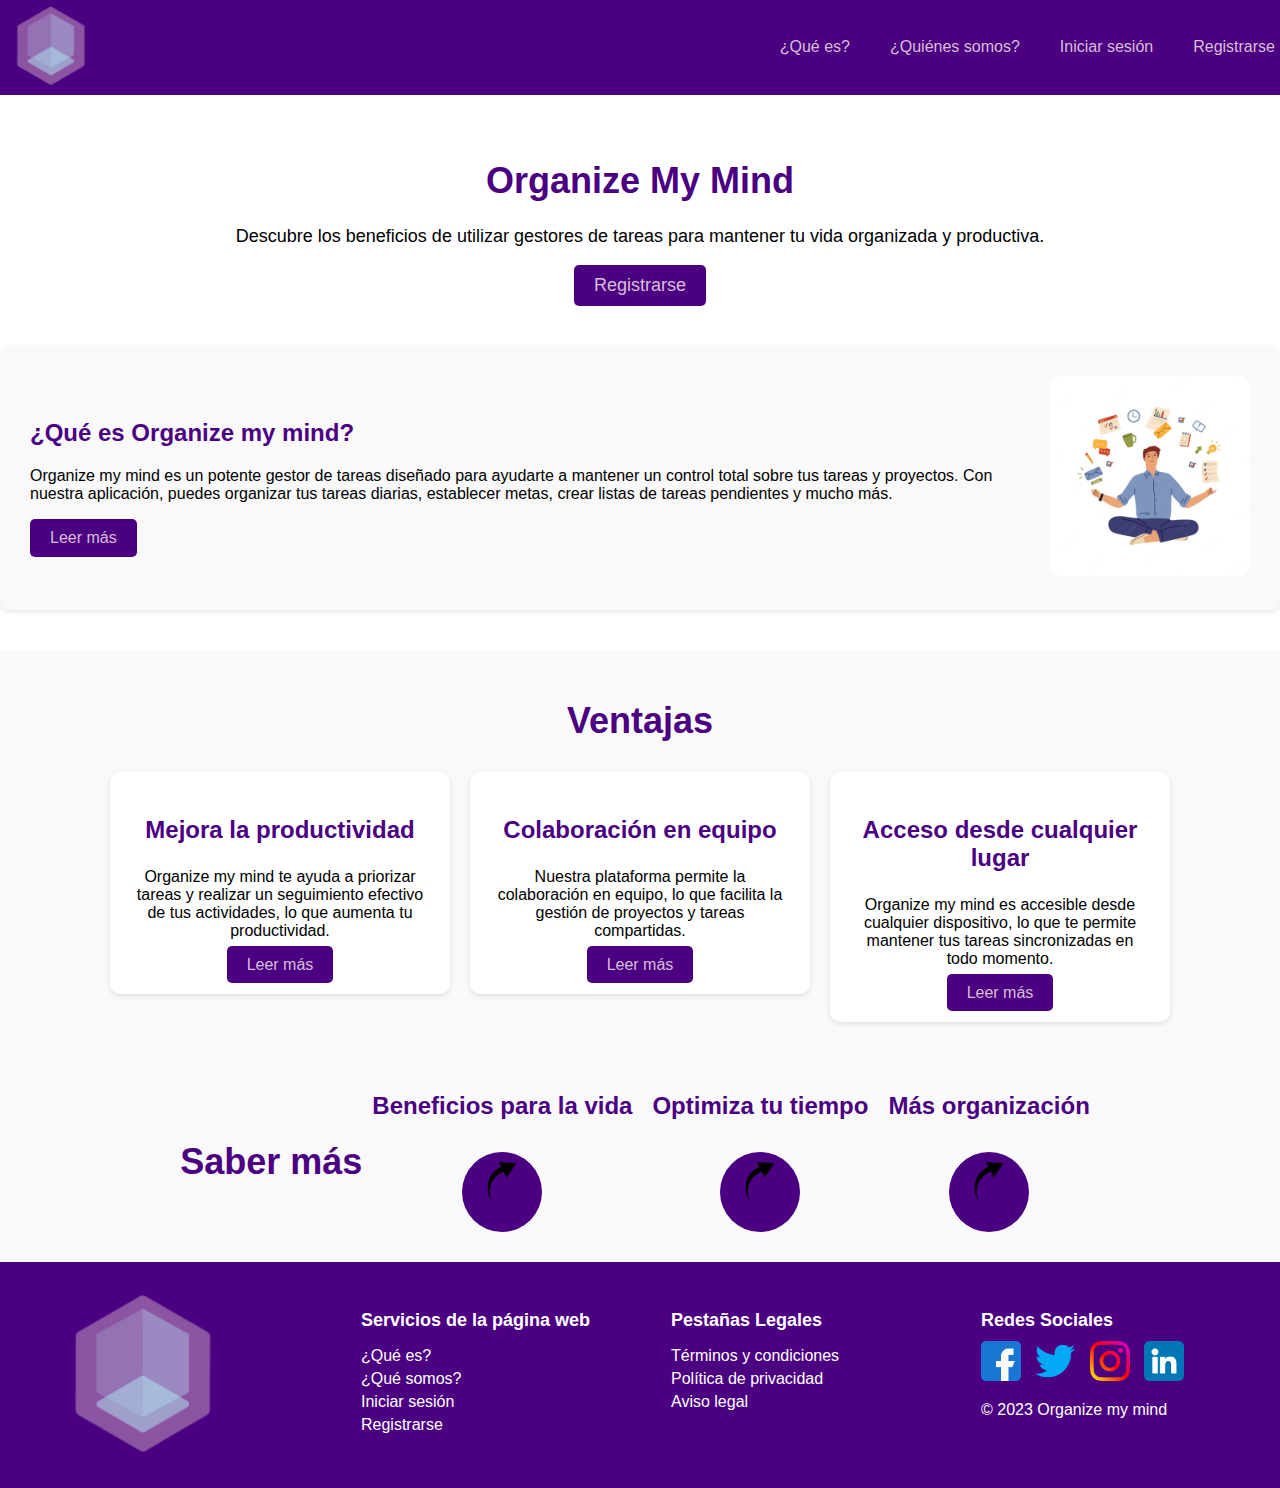
==== index/index.html @ 839638fd "first commit" ====
<!DOCTYPE html>
<html lang="es">
<head>
  <meta charset="UTF-8">
  <meta name="viewport" content="width=device-width, initial-scale=1.0">
  <title>Organize My Mind</title>
  <link rel="stylesheet" href="estilo.css">
  <link rel="icon" type="image/png" href="../imagenes/logo.png">
</head>
<body>
  
  <header>
    <div class="logo">
      <a href="index.html">
        <img src="../imagenes/logo.png" alt="Logo de Organize My Mind" width="100">
      </a>
    </div>
    <div class="navbar-toggle" onclick="toggleNavbar()">
      <div class="bar"></div>
      <div class="bar"></div>
      <div class="bar"></div>
    </div>
    <nav class="navigation" id="navbarLinks">
      <a href="../que-es/queEs.html">¿Qué es?</a>
      <a href="../quienes-somos/queSomos.html">¿Quiénes somos?</a>
      <a href="../login/login.html">Iniciar sesión</a>
      <a href="../signup/signup.html">Registrarse</a>
    </nav>
  </header>
  

  <div class="page-content">
    <div class="page-title">
      <h1>Organize My Mind</h1>
    </div>
    <div class="page-description">
      <p>Descubre los beneficios de utilizar gestores de tareas para mantener tu vida organizada y productiva.</p>
    </div>
    <div class="register-button">
      <a href="signup.html" class="button">Registrarse</a>
    </div>
  </div>

  <section class="content-section">
    <div class="text-content">
      <h2>¿Qué es Organize my mind?</h2>
      <p>Organize my mind es un potente gestor de tareas diseñado para ayudarte a mantener un control total sobre tus tareas y proyectos. Con nuestra aplicación, puedes organizar tus tareas diarias, establecer metas, crear listas de tareas pendientes y mucho más.</p>
      <button class="read-more-button"><a href="queEs.html">Leer más</a></button>
    </div>
    <div class="image-content">
      <img src="../imagenes/imagen_texto.avif" alt="Imagen de Organize My Mind">
    </div>
  </section>

  <section id="advantages">
    <div class="container">
      <h2>Ventajas</h2>
      <div class="advantage-item">
        <h3>Mejora la productividad</h3>
        <p>Organize my mind te ayuda a priorizar tareas y realizar un seguimiento efectivo de tus actividades, lo que aumenta tu productividad.</p>
        <a href="#" class="btn btn-secondary">Leer más</a>
      </div>
      <div class="advantage-item">
        <h3>Colaboración en equipo</h3>
        <p>Nuestra plataforma permite la colaboración en equipo, lo que facilita la gestión de proyectos y tareas compartidas.</p>
        <a href="#" class="btn btn-secondary">Leer más</a>
      </div>
      <div class="advantage-item">
        <h3>Acceso desde cualquier lugar</h3>
        <p>Organize my mind es accesible desde cualquier dispositivo, lo que te permite mantener tus tareas sincronizadas en todo momento.</p>
        <a href="#" class="btn btn-secondary">Leer más</a>
      </div>
    </div>
  </section>

  <section id="learn-more">
    <div class="learn-container">
      <h2>Saber más</h2>
      <div class="circle">
        <h4>Beneficios para la vida</h4>
        <a href="#"><img src="../imagenes/flecha.png" alt="Flecha"></a>
      </div>
      <div class="circle">
        <h4>Optimiza tu tiempo</h4>
        <a href="#"><img src="../imagenes/flecha.png" alt="Flecha"></a>
      </div>
      <div class="circle">
        <h4>Más organización</h4>
        <a href="#"><img src="../imagenes/flecha.png" alt="Flecha"></a>
      </div>
    </div>
  </section>

  <footer>
    <div class="footer-container">
      <div class="footer-column">
        <a href="index.html">
          <img src="../imagenes/logo.png" alt="Logo de la empresa">
        </a>
      </div>
      <div class="footer-column">
        <h3>Servicios de la página web</h3>
        <ul>
          <li><a href="../que-es/queEs.html">¿Qué es?</a></li>
          <li><a href="../quienes-somos/queSomos.html">¿Qué somos?</a></li>
          <li><a href="../login/login.html">Iniciar sesión</a></li>
          <li><a href="../signup/signup.html">Registrarse</a></li>
        </ul>
      </div>
      <div class="footer-column">
        <h3>Pestañas Legales</h3>
        <ul>
          <li><a href="../pestañas-legales/terminos.html">Términos y condiciones</a></li>
          <li><a href="../pestañas-legales/politica-de-privacidad.html">Política de privacidad</a></li>
          <li><a href="../pestañas-legales/aviso-legal.html">Aviso legal</a></li>
        </ul>
      </div>
      <div class="footer-column">
        <h3>Redes Sociales</h3>
        <div class="social-buttons">
          <a target="_blank" href="https://www.facebook.com"><img src="../imagenes/facebook.png" alt="Facebook"></a>
          <a target="_blank" href="https://www.twitter.com"><img src="../imagenes/twitter.png" alt="Twitter"></a>
          <a target="_blank" href="https://www.instagram.com"><img src="../imagenes/instagram.png" alt="Instagram"></a>
          <a target="_blank" href="https://www.linkedin.com"><img src="../imagenes/linkedin.png" alt="LinkedIn"></a>
        </div>
        <p>&copy; 2023 Organize my mind</p>
      </div>
    </div>
  </footer>

  <script src="codigo.js"></script>
</body>
</html>
---- index/estilo.css ----
body {
  font-family: Arial, sans-serif;
  padding: 0;
  margin: 0;
  padding-top: 80px; /* Ajusta esto a la altura de tu header */
}

header {
  background-color: #4B0082; /* Morado oscuro */
  color: #D8BFD8; /* Morado claro */
  padding: 5px;
  display: flex;
  justify-content: space-between;
  align-items: center;
  position: fixed; /* Fija el header */
  width: 100%; /* Ancho completo */
  top: 0; /* Alinea en la parte superior */
  z-index: 1000; /* Asegura que esté encima de otros elementos */
}

.logo {
  display: inline-block; /* Permite que el enlace abarque solo el tamaño de la imagen */
}

.logo img {
  width: 100px; /* Tamaño del logo */
}

.navigation {
  display: flex;
  gap: 20px;
}

.navigation a {
  color: #D8BFD8; /* Morado claro */
  text-decoration: none;
  padding: 5px 10px;
  border-radius: 5px;
}

.navigation a:hover {
  background-color: #8A2BE2; /* Morado claro más brillante al pasar el ratón */
  color: white;
}

.page-content {
  text-align: center;
  margin: 80px auto 0; /* 80px es la altura de tu header */
}

.page-title {
  margin-bottom: 20px;
}

.page-title h1 {
  font-size: 36px;
  color: #4B0082; /* Morado oscuro */
}

.page-description p {
  font-size: 18px;
}

.register-button .button {
  display: inline-block;
  padding: 10px 20px;
  background-color: #4B0082; /* Morado oscuro */
  color: #D8BFD8; /* Morado claro */
  text-decoration: none;
  border: none;
  border-radius: 5px;
  font-size: 18px;
  transition: background-color 0.3s;
}

.register-button .button:hover {
  background-color: #8A2BE2; /* Morado claro más brillante al pasar el ratón */
  color: white;
}

.content-section {
  display: flex;
  flex-direction: row; /* Alinea los elementos en una fila */
  align-items: center; /* Alinea verticalmente los elementos */
  padding: 30px;
  margin: 40px 0;
  background-color: #f9f9f9; /* Color de fondo */
  border-radius: 10px; /* Esquinas redondeadas */
  box-shadow: 0 2px 5px rgba(0, 0, 0, 0.1); /* Sombra suave */
}

.text-content {
  flex: 1; /* Ocupa el espacio restante */
  padding-right: 20px; /* Espaciado a la derecha */
}

.text-content h2 {
  color: #4B0082; /* Color del título */
  font-size: 24px; /* Tamaño del título */
}

.text-content p {
  font-size: 16px; /* Tamaño del texto */
}

.image-content img {
  width: 200px; /* Tamaño de la imagen */
  border-radius: 10px; /* Esquinas redondeadas */
}

.read-more-button {
  background-color: #4B0082; /* Morado oscuro */
  color: #D8BFD8; /* Morado claro */
  border: none;
  padding: 10px 20px;
  border-radius: 5px;
  text-decoration: none;
  cursor: pointer;
  font-size: 16px;
}

.read-more-button a {
  color: inherit;
  text-decoration: none;
}

.read-more-button:hover {
  background-color: #8A2BE2; /* Morado claro más brillante al pasar el ratón */
  color: white;
}

#advantages {
  background-color: #f9f9f9; /* Color de fondo */
  padding: 20px 0;
  text-align: center; /* Centra el texto */
}

.container {
  display: flex;
  justify-content: center; /* Centra horizontalmente los elementos */
  align-items: flex-start; /* Alinea los elementos arriba */
  flex-wrap: wrap; /* Permite el "ajuste" de los elementos si no caben en una fila */
}

#advantages h2 {
  color: #4B0082; /* Color del título */
  font-size: 36px; /* Tamaño del título */
  margin-bottom: 20px;
  width: 100%; /* Ancho completo */
}

.advantage-item {
  max-width: 300px;
  padding: 20px;
  margin: 10px;
  background-color: #ffffff; /* Color de fondo */
  border-radius: 10px; /* Esquinas redondeadas */
  box-shadow: 0 2px 5px rgba(0, 0, 0, 0.1); /* Sombra suave */
}

.advantage-item h3 {
  color: #4B0082; /* Color del título */
  font-size: 24px; /* Tamaño del título */
}

.advantage-item p {
  font-size: 16px; /* Tamaño del texto */
}

.advantage-item .btn {
  background-color: #4B0082; /* Morado oscuro */
  color: #D8BFD8; /* Morado claro */
  padding: 10px 20px;
  border: none;
  border-radius: 5px;
  text-decoration: none;
  cursor: pointer;
  transition: background-color 0.3s;
}

.advantage-item .btn:hover {
  background-color: #8A2BE2; /* Morado claro más brillante al pasar el ratón */
  color: white;
}

#learn-more {
  background-color: #f9f9f9; /* Color de fondo */
  padding: 20px;
  text-align: center;
}

#learn-more h2 {
  color: #4B0082; /* Color del título */
  font-size: 36px; /* Tamaño del título */
  margin-bottom: 20px;
}

.learn-container {
  display: flex;
  justify-content: center;
  align-items: center;
  flex-wrap: wrap;
}

.circle {
  display: flex;
  flex-direction: column;
  align-items: center;
  margin: 10px;
}

.circle h4 {
  color: #4B0082; /* Color del texto */
  font-size: 24px; /* Tamaño del texto */
  margin-top: 10px;
}

.circle a {
  display: block;
  width: 80px; /* Ancho de la imagen */
  height: 80px; /* Altura de la imagen */
  background-color: #4B0082; /* Morado oscuro */
  border-radius: 50%; /* Forma redondeada */
  transition: background-color 0.3s ease; /* Transición suave del color de fondo */
}

.circle a img {
  width: 40px; /* Ancho de la flecha */
  margin-top: 10px; /* Espacio entre la imagen y el título */
}

.circle a:hover {
  background-color: #8A2BE2; /* Morado claro más brillante al pasar el ratón */
}

footer {
  background-color: #4B0082; /* Color de fondo */
  color: white; /* Color del texto */
  padding: 20px;
}

.footer-container {
  display: flex;
  justify-content: space-around;
  align-items: flex-start;
  flex-wrap: wrap;
}

.footer-column {
  width: 20%; /* Ancho de cada columna */
  padding: 10px;
}

.footer-column img {
  width: 200px;
  height: auto; /* Para mantener la proporción */
}

.footer-column h3 {
  font-size: 18px;
  margin-bottom: 10px;
}

ul {
  list-style: none;
  padding: 0;
}

ul li {
  margin-bottom: 5px;
}

.social-buttons a {
  display: inline-block;
  margin-right: 10px; /* Espacio entre las imágenes */
}

.social-buttons a img {
  width: 40px; /* Ancho de la imagen */
  height: 40px; /* Altura de la imagen */
}

ul li a {
  color: white;
  text-decoration: none;
  transition: color 0.3s ease;
}

ul li a:hover {
  color: #D8BFD8; /* Cambia el color al pasar el ratón */
}

.menu-toggle {
  background-color: #4B0082; /* Color de fondo */
  color: #D8BFD8; /* Color del texto */
  border: none;
  padding: 10px 20px;
  border-radius: 5px;
  cursor: pointer;
  font-size: 16px;
  transition: background-color 0.3s ease; /* Transición suave para el color de fondo */
}

.menu-toggle:hover {
  background-color: #8A2BE2; /* Color de fondo al pasar el ratón */
  color: white; /* Color del texto al pasar el ratón */
}

.menu-toggle {
  display: none;
}

.navbar-toggle {
  display: none;
  flex-direction: column;
  cursor: pointer;
}

.bar {
  width: 25px;
  height: 3px;
  background-color: white;
  margin: 3px 0;
}

/* Media query para dispositivos con un ancho máximo de 767px (típicamente móviles) */
@media (max-width: 767px){
  .page-content {
    padding: 10px;
  }

  .advantage-item,
  .circle {
    max-width: none;
    width: 100%;
  }

  .advantage-item .btn,
  .circle a {
    width: auto;
    padding: 10px 20px;
  }
}
@media (max-width: 767px) {
  .navbar-toggle {
    display: flex;
    flex-direction: column;
    align-items: flex-start;
    margin-right: 20px;
  }

  .navigation {
    display: none;
    flex-direction: column;
    align-items: flex-start;
    width: 100%;
  }

  .navigation a {
    padding: 10px 20px;
    border: none;
  }

  footer {
    padding: 10px;
  }

  
  .footer-container {
    flex-direction: column;
    align-items: center;
  }

  .footer-column {
    width: 100%; /* Cambiamos el ancho a 100% en dispositivos móviles */
    margin-bottom: 20px; /* Agregamos margen inferior para separar las columnas */
  }
  
}

@media (min-width: 768px) {
  .navigation {
    display: flex !important; /* Hacemos que esté siempre visible */
  }

  .navbar-toggle {
    display: none; /* Esconde el icono de hamburguesa en pantallas más grandes */
  }
}

@media (max-width: 767px) {
  .content-section {
    display: flex;
    flex-direction: column;
    align-items: center;
    text-align: center;
  }

  .text-content {
    margin-bottom: 20px;
  }

  .image-content {
    margin-bottom: 20px;
  }
}
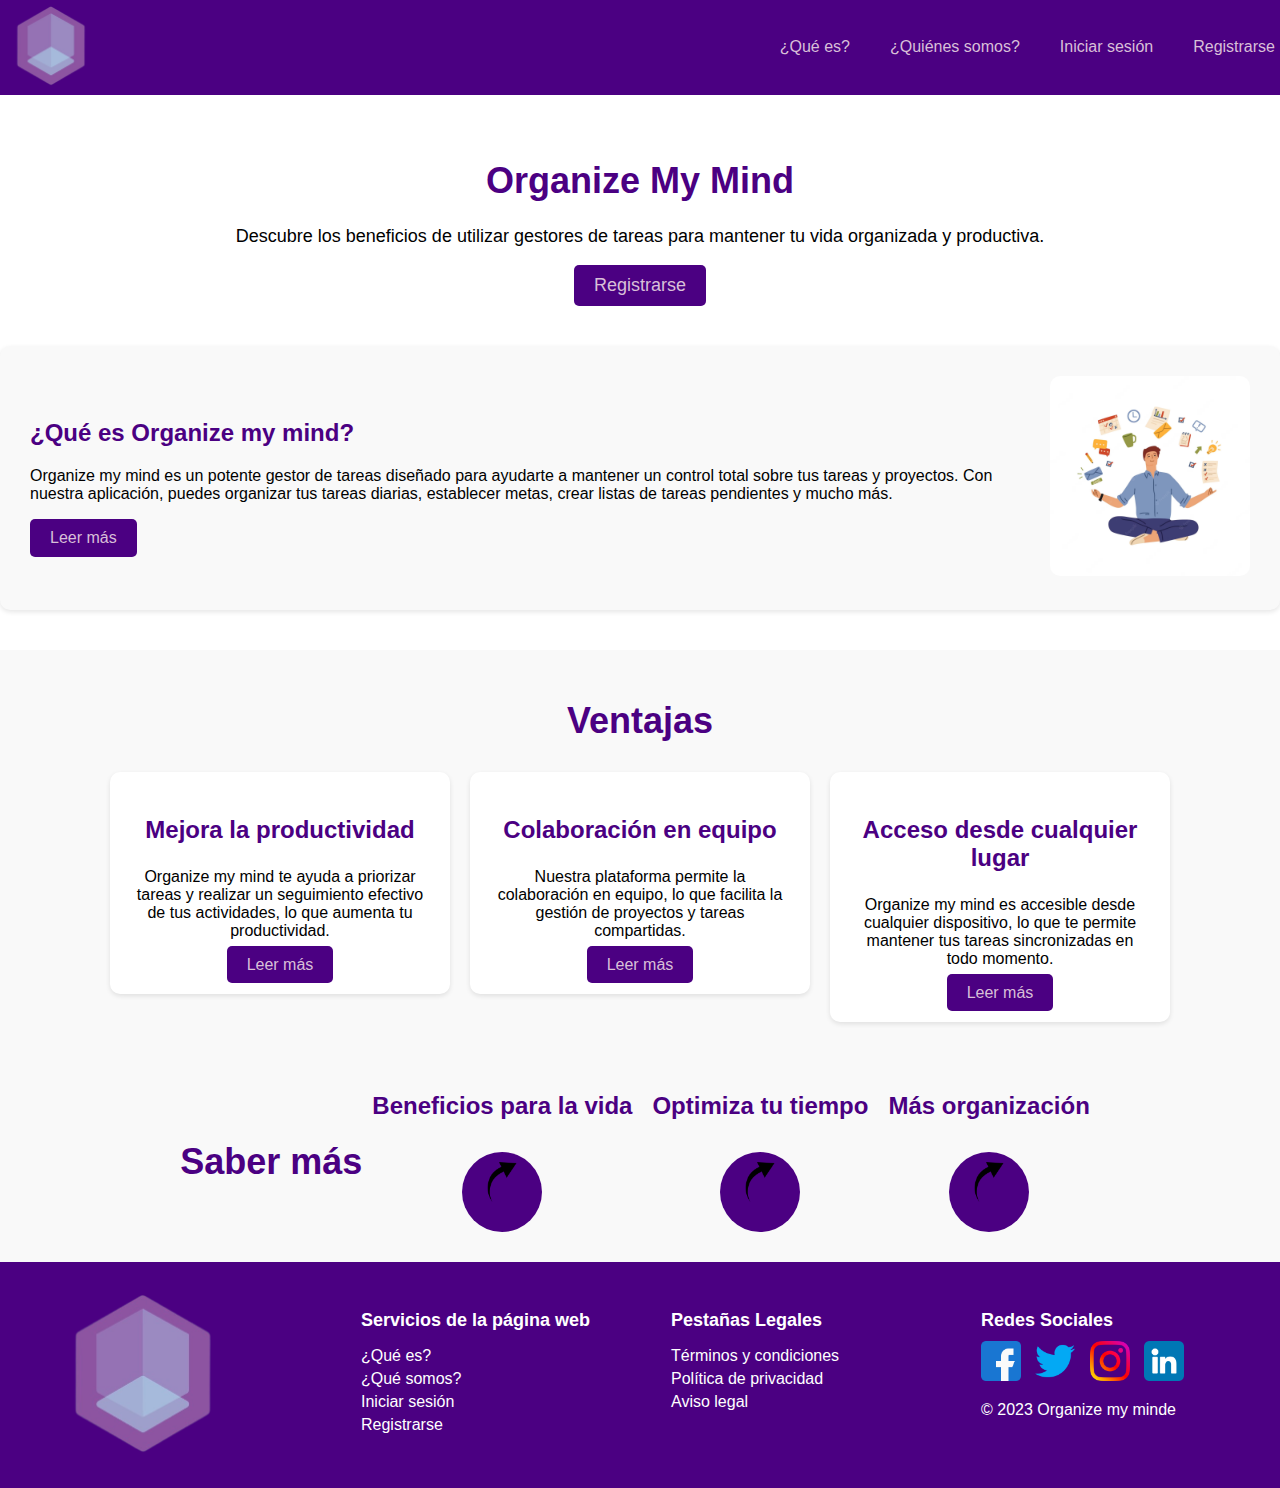
==== commit a5615d8c: "Cambio uno" ====
--- a/index/index.html
+++ b/index/index.html
@@ -123,11 +123,12 @@
           <a target="_blank" href="https://www.instagram.com"><img src="../imagenes/instagram.png" alt="Instagram"></a>
           <a target="_blank" href="https://www.linkedin.com"><img src="../imagenes/linkedin.png" alt="LinkedIn"></a>
         </div>
-        <p>&copy; 2023 Organize my mind</p>
+        <p>&copy; 2023 Organize my minde</p>
       </div>
     </div>
   </footer>
 
+
   <script src="codigo.js"></script>
 </body>
 </html>
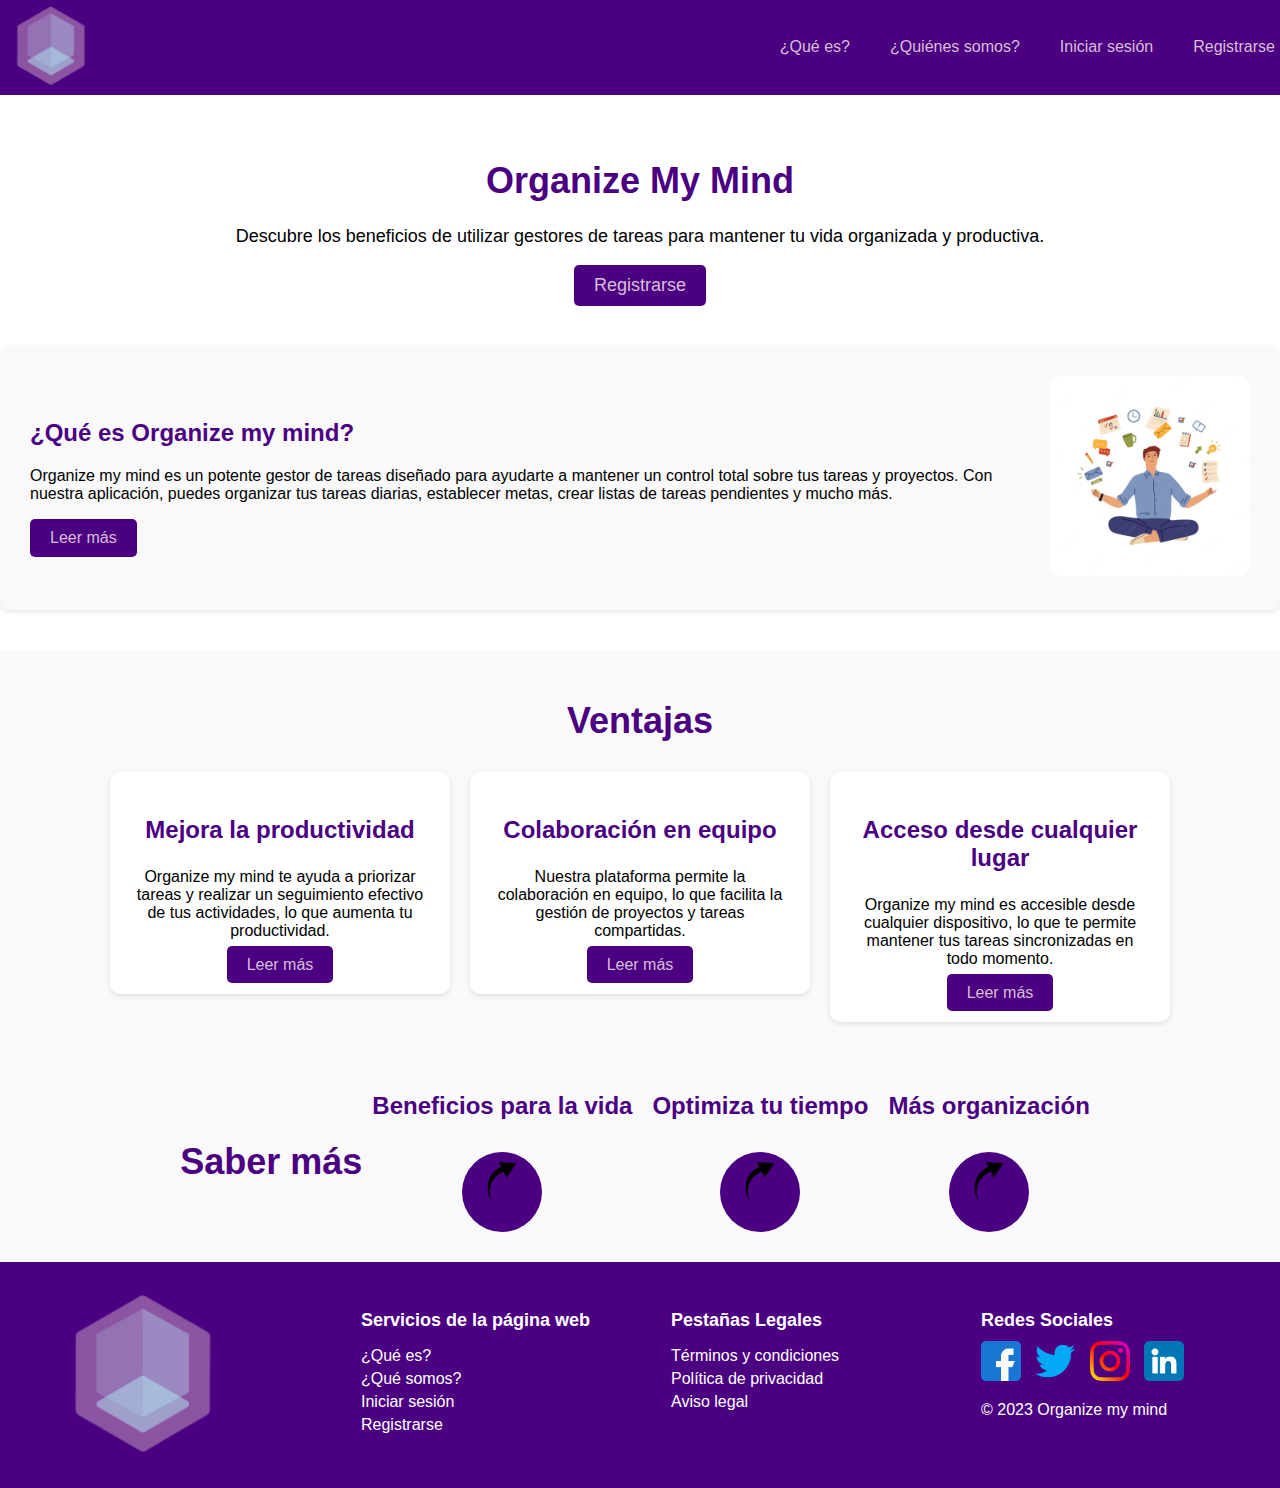
==== commit ad93faf3: "cambios pequeños" ====
--- a/index/index.html
+++ b/index/index.html
@@ -123,7 +123,7 @@
           <a target="_blank" href="https://www.instagram.com"><img src="../imagenes/instagram.png" alt="Instagram"></a>
           <a target="_blank" href="https://www.linkedin.com"><img src="../imagenes/linkedin.png" alt="LinkedIn"></a>
         </div>
-        <p>&copy; 2023 Organize my minde</p>
+        <p>&copy; 2023 Organize my mind</p>
       </div>
     </div>
   </footer>
